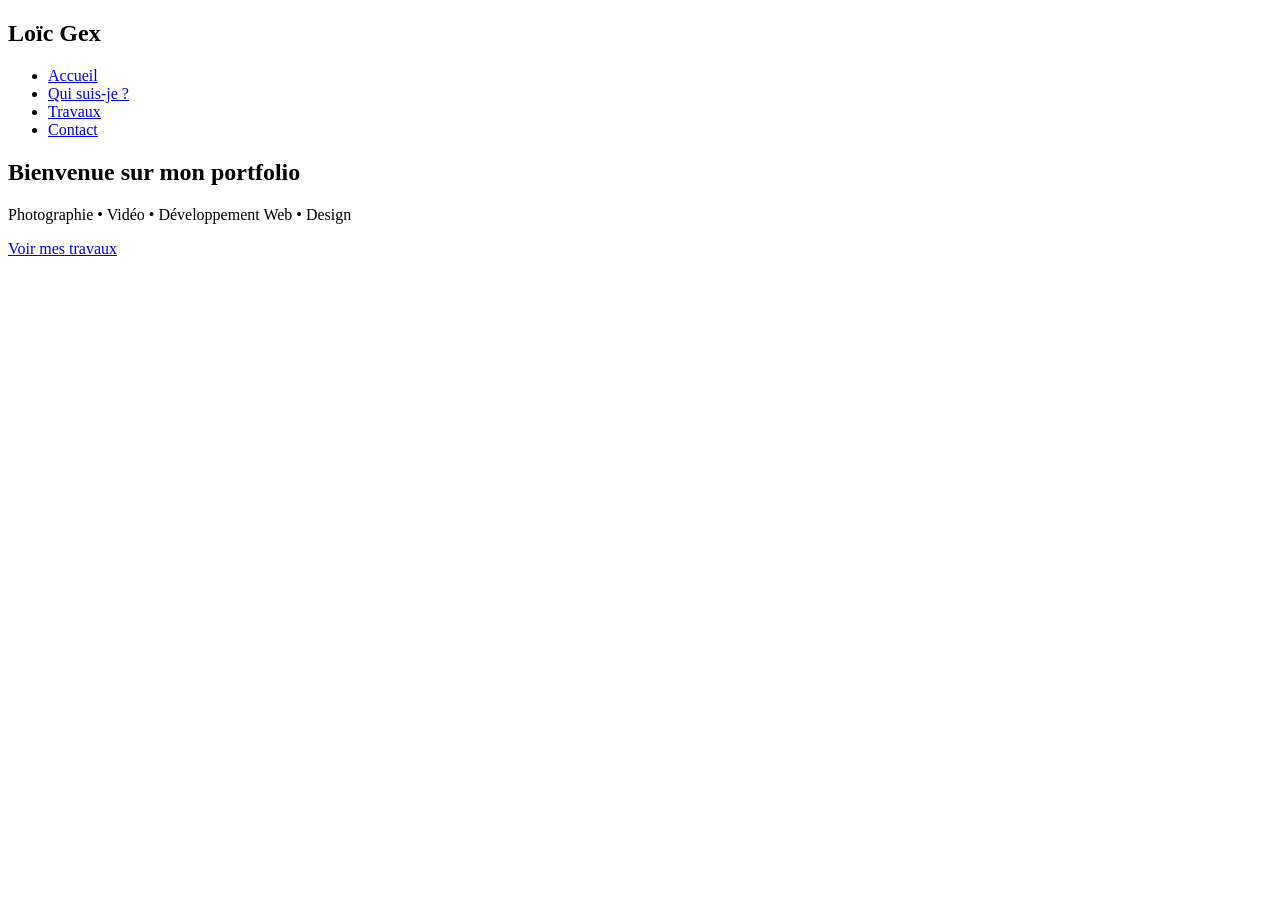
==== index.html @ f657fcfa "Create index.html" ====
<!DOCTYPE html>
<html lang="fr">
<head>
  <meta charset="UTF-8">
  <title>Loïc Gex | Portfolio</title>
  <link rel="stylesheet" href="style.css">
</head>
<body>

<header>
  <nav>
    <h2>Loïc Gex</h2>
    <ul>
      <li><a href="index.html">Accueil</a></li>
      <li><a href="qui-suis-je.html">Qui suis-je ?</a></li>
      <li><a href="travaux.html">Travaux</a></li>
      <li><a href="contact.html">Contact</a></li>
    </ul>
  </nav>
</header>

<section class="hero">
  <h1>Bienvenue sur mon portfolio</h1>
  <p>Photographie • Vidéo • Développement Web • Design</p>
  <a href="travaux.html" class="btn">Voir mes travaux</a>
</section>

</body>
</html>
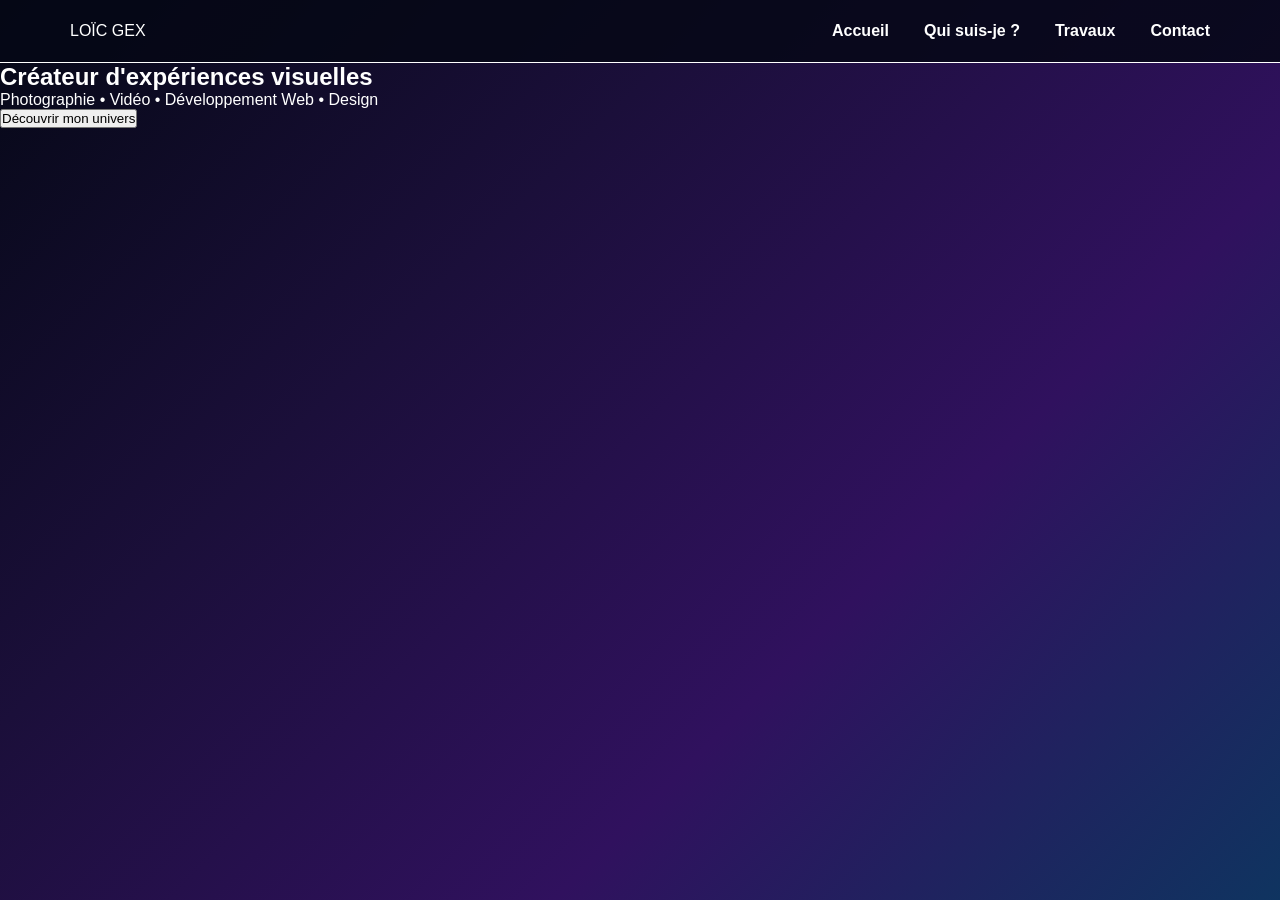
==== commit 1095d0df: "Update index.html" ====
--- a/index.html
+++ b/index.html
@@ -1,28 +1,38 @@
 <!DOCTYPE html>
 <html lang="fr">
 <head>
-  <meta charset="UTF-8">
-  <title>Loïc Gex | Portfolio</title>
-  <link rel="stylesheet" href="style.css">
+    <meta charset="UTF-8">
+    <meta name="viewport" content="width=device-width, initial-scale=1.0">
+    <title>Loïc Gex Portfolio</title>
+    <link rel="stylesheet" href="style.css">
 </head>
 <body>
 
-<header>
-  <nav>
-    <h2>Loïc Gex</h2>
-    <ul>
-      <li><a href="index.html">Accueil</a></li>
-      <li><a href="qui-suis-je.html">Qui suis-je ?</a></li>
-      <li><a href="travaux.html">Travaux</a></li>
-      <li><a href="contact.html">Contact</a></li>
-    </ul>
-  </nav>
+<header class="navbar">
+    <div class="logo">
+        LOÏC GEX
+    </div>
+
+    <nav>
+        <a href="#">Accueil</a>
+        <a href="#">Qui suis-je ?</a>
+        <a href="#">Travaux</a>
+        <a href="#">Contact</a>
+    </nav>
 </header>
 
 <section class="hero">
-  <h1>Bienvenue sur mon portfolio</h1>
-  <p>Photographie • Vidéo • Développement Web • Design</p>
-  <a href="travaux.html" class="btn">Voir mes travaux</a>
+
+    <div class="hero-content">
+        <h1>Créateur d'expériences visuelles</h1>
+
+        <p>
+            Photographie • Vidéo • Développement Web • Design
+        </p>
+
+        <button>Découvrir mon univers</button>
+    </div>
+
 </section>
 
 </body>
--- a/style.css
+++ b/style.css
@@ -0,0 +1,110 @@
+* {
+  margin: 0;
+  padding: 0;
+  box-sizing: border-box;
+}
+
+body {
+  color: white;
+  font-family: Arial, sans-serif;
+  min-height: 100vh;
+  background: linear-gradient(135deg, #050816, #1b0f3a, #30115e, #0f3460);
+}
+
+/* BARRE DE NAVIGATION */
+.navbar {
+  width: 100%;
+  padding: 22px 70px;
+  display: flex;
+  justify-content: space-between;
+  align-items: center;
+  background: rgba(5, 8, 22, 0.85);
+  border-bottom: 1px solid white;
+}
+
+.navbar h2 {
+  color: white;
+  letter-spacing: 2px;
+}
+
+.navbar nav {
+  display: flex;
+  gap: 35px;
+}
+
+.navbar a {
+  color: white;
+  text-decoration: none;
+  font-weight: bold;
+}
+
+.navbar a:hover {
+  color: #9d4edd;
+}
+
+/* BANNIÈRE */
+.banner {
+  height: 320px;
+  margin: 40px auto;
+  width: 90%;
+  border: 1px solid white;
+  border-radius: 25px;
+  display: flex;
+  justify-content: center;
+  align-items: center;
+
+  /* Ici tu pourras mettre ton image de bannière */
+  background: linear-gradient(rgba(5,8,22,0.4), rgba(5,8,22,0.7)),
+              url("img/banniere.jpg");
+  background-size: cover;
+  background-position: center;
+}
+
+.banner-content {
+  text-align: center;
+}
+
+.banner h1 {
+  font-size: 60px;
+  margin-bottom: 15px;
+}
+
+.banner p {
+  font-size: 22px;
+}
+
+/* CARTES */
+.domaines {
+  width: 90%;
+  margin: 50px auto;
+  display: grid;
+  grid-template-columns: repeat(auto-fit, minmax(220px, 1fr));
+  gap: 30px;
+}
+
+.carte {
+  border: 1px solid white;
+  border-radius: 22px;
+  padding: 18px;
+  text-align: center;
+  background: rgba(255, 255, 255, 0.05);
+}
+
+.image-zone {
+  height: 180px;
+  border: 1px solid white;
+  border-radius: 18px;
+  margin-bottom: 18px;
+  display: flex;
+  justify-content: center;
+  align-items: center;
+  color: #ddd;
+
+  /* Exemple pour mettre une image plus tard */
+  background-size: cover;
+  background-position: center;
+}
+
+.carte h3 {
+  font-size: 22px;
+}
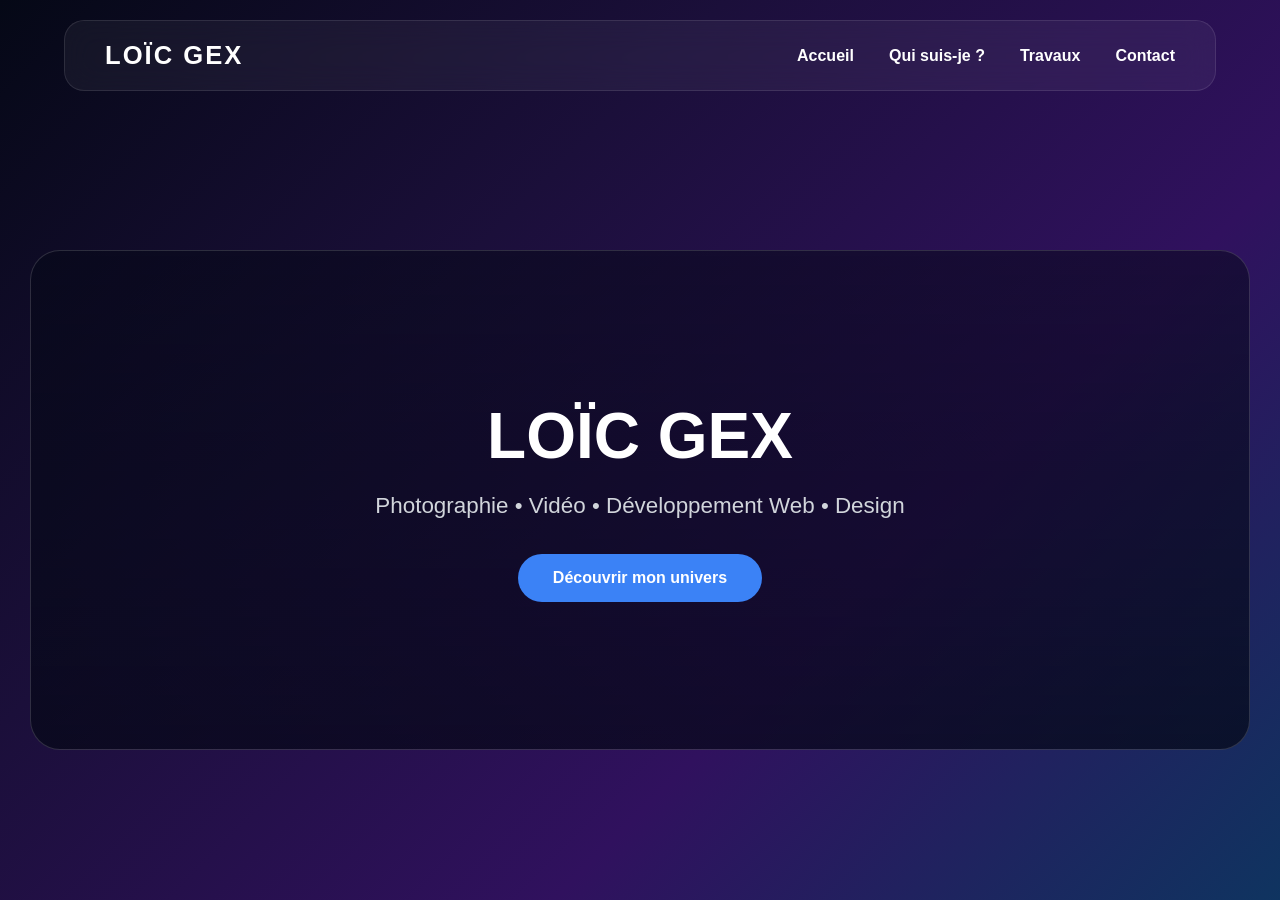
==== commit 851d973e: "Update index.html" ====
--- a/index.html
+++ b/index.html
@@ -24,7 +24,7 @@
 <section class="hero">
 
     <div class="hero-content">
-        <h1>Créateur d'expériences visuelles</h1>
+        <h1>LOÏC GEX</h1>
 
         <p>
             Photographie • Vidéo • Développement Web • Design
--- a/style.css
+++ b/style.css
@@ -1,110 +1,182 @@
+/* ========================= */
+/* RESET */
+/* ========================= */
+
 * {
-  margin: 0;
-  padding: 0;
-  box-sizing: border-box;
+    margin: 0;
+    padding: 0;
+    box-sizing: border-box;
 }
 
 body {
-  color: white;
-  font-family: Arial, sans-serif;
-  min-height: 100vh;
-  background: linear-gradient(135deg, #050816, #1b0f3a, #30115e, #0f3460);
+    font-family: Arial, sans-serif;
+    color: white;
+    min-height: 100vh;
+
+    background: linear-gradient(
+        135deg,
+        #050816,
+        #1b0f3a,
+        #30115e,
+        #0f3460
+    );
 }
 
-/* BARRE DE NAVIGATION */
+/* ========================= */
+/* NAVBAR */
+/* ========================= */
+
 .navbar {
-  width: 100%;
-  padding: 22px 70px;
-  display: flex;
-  justify-content: space-between;
-  align-items: center;
-  background: rgba(5, 8, 22, 0.85);
-  border-bottom: 1px solid white;
+    position: fixed;
+
+    top: 20px;
+    left: 50%;
+
+    transform: translateX(-50%);
+
+    width: 90%;
+    max-width: 1400px;
+
+    padding: 20px 40px;
+
+    display: flex;
+    justify-content: space-between;
+    align-items: center;
+
+    border-radius: 20px;
+
+    background: rgba(255, 255, 255, 0.05);
+
+    backdrop-filter: blur(15px);
+
+    border: 1px solid rgba(255, 255, 255, 0.1);
+
+    z-index: 1000;
 }
 
-.navbar h2 {
-  color: white;
-  letter-spacing: 2px;
+.logo {
+    font-size: 1.6rem;
+    font-weight: bold;
+    letter-spacing: 2px;
 }
 
 .navbar nav {
-  display: flex;
-  gap: 35px;
+    display: flex;
+    gap: 35px;
 }
 
 .navbar a {
-  color: white;
-  text-decoration: none;
-  font-weight: bold;
+    color: white;
+    text-decoration: none;
+    font-weight: 600;
+    transition: 0.3s;
 }
 
 .navbar a:hover {
-  color: #9d4edd;
+    color: #60a5fa;
 }
 
-/* BANNIÈRE */
-.banner {
-  height: 320px;
-  margin: 40px auto;
-  width: 90%;
-  border: 1px solid white;
-  border-radius: 25px;
-  display: flex;
-  justify-content: center;
-  align-items: center;
+/* ========================= */
+/* HERO / BANNIERE */
+/* ========================= */
 
-  /* Ici tu pourras mettre ton image de bannière */
-  background: linear-gradient(rgba(5,8,22,0.4), rgba(5,8,22,0.7)),
-              url("img/banniere.jpg");
-  background-size: cover;
-  background-position: center;
+.hero {
+    min-height: 100vh;
+
+    display: flex;
+    justify-content: center;
+    align-items: center;
+
+    padding: 150px 30px 50px;
 }
 
-.banner-content {
-  text-align: center;
+.hero-content {
+
+    width: 100%;
+    max-width: 1400px;
+
+    min-height: 500px;
+
+    display: flex;
+    flex-direction: column;
+    justify-content: center;
+    align-items: center;
+
+    text-align: center;
+
+    border-radius: 30px;
+
+    background:
+        linear-gradient(
+            rgba(5, 8, 22, 0.5),
+            rgba(5, 8, 22, 0.7)
+        ),
+        url("img/banniere.jpg");
+
+    background-size: cover;
+    background-position: center;
+
+    border: 1px solid rgba(255,255,255,0.15);
 }
 
-.banner h1 {
-  font-size: 60px;
-  margin-bottom: 15px;
+.hero h1 {
+    font-size: 4rem;
+    margin-bottom: 20px;
 }
 
-.banner p {
-  font-size: 22px;
+.hero p {
+    font-size: 1.4rem;
+    color: #d1d5db;
+    margin-bottom: 35px;
 }
 
-/* CARTES */
-.domaines {
-  width: 90%;
-  margin: 50px auto;
-  display: grid;
-  grid-template-columns: repeat(auto-fit, minmax(220px, 1fr));
-  gap: 30px;
+.hero button {
+
+    padding: 15px 35px;
+
+    border: none;
+    border-radius: 50px;
+
+    background: #3b82f6;
+
+    color: white;
+
+    font-size: 1rem;
+    font-weight: bold;
+
+    cursor: pointer;
+
+    transition: 0.3s;
 }
 
-.carte {
-  border: 1px solid white;
-  border-radius: 22px;
-  padding: 18px;
-  text-align: center;
-  background: rgba(255, 255, 255, 0.05);
+.hero button:hover {
+
+    background: #2563eb;
+
+    transform: translateY(-3px);
 }
 
-.image-zone {
-  height: 180px;
-  border: 1px solid white;
-  border-radius: 18px;
-  margin-bottom: 18px;
-  display: flex;
-  justify-content: center;
-  align-items: center;
-  color: #ddd;
+/* ========================= */
+/* RESPONSIVE */
+/* ========================= */
 
-  /* Exemple pour mettre une image plus tard */
-  background-size: cover;
-  background-position: center;
+@media (max-width: 900px) {
+
+    .navbar {
+        flex-direction: column;
+        gap: 20px;
+    }
+
+    .navbar nav {
+        flex-wrap: wrap;
+        justify-content: center;
+    }
+
+    .hero h1 {
+        font-size: 2.5rem;
+    }
+
+    .hero p {
+        font-size: 1rem;
+    }
 }
-
-.carte h3 {
-  font-size: 22px;
-}
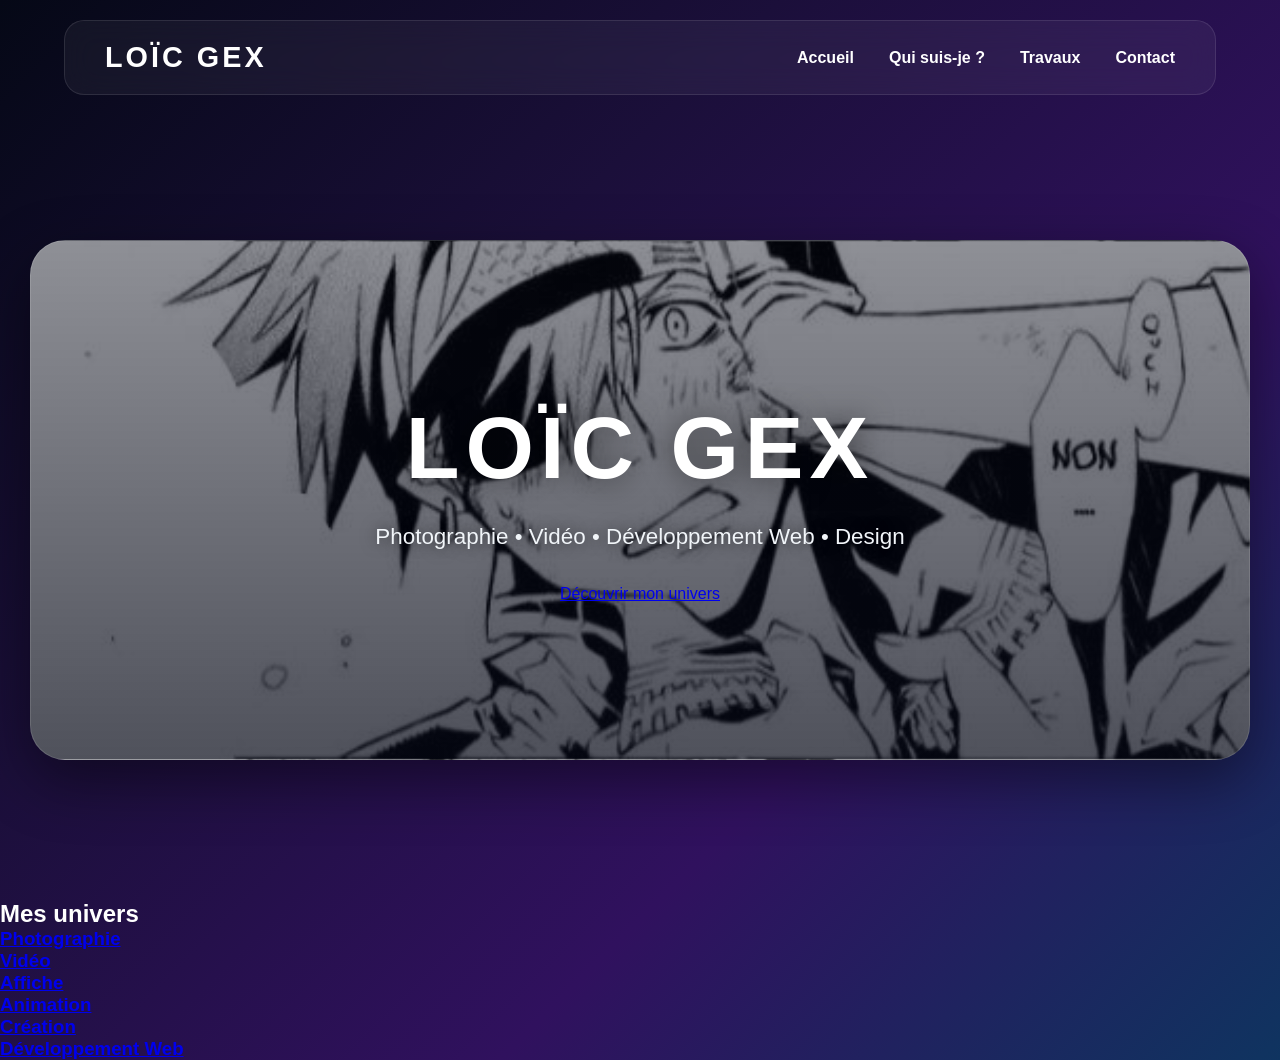
==== commit 24423d52: "Update index.html" ====
--- a/index.html
+++ b/index.html
@@ -9,30 +9,55 @@
 <body>
 
 <header class="navbar">
-    <div class="logo">
-        LOÏC GEX
-    </div>
+    <div class="logo">LOÏC GEX</div>
 
     <nav>
-        <a href="#">Accueil</a>
-        <a href="#">Qui suis-je ?</a>
-        <a href="#">Travaux</a>
-        <a href="#">Contact</a>
+        <a href="index.html">Accueil</a>
+        <a href="qui-suis-je.html">Qui suis-je ?</a>
+        <a href="#domaines">Travaux</a>
+        <a href="contact.html">Contact</a>
     </nav>
 </header>
 
 <section class="hero">
-
     <div class="hero-content">
         <h1>LOÏC GEX</h1>
+        <p>Photographie • Vidéo • Développement Web • Design</p>
 
-        <p>
-            Photographie • Vidéo • Développement Web • Design
-        </p>
+        <a href="#domaines" class="hero-btn">Découvrir mon univers</a>
+    </div>
+</section>
 
-        <button>Découvrir mon univers</button>
+<section id="domaines" class="domaines-section">
+    <h2>Mes univers</h2>
+
+    <div class="domaines-grid">
+
+        <a href="photographie.html" class="domaine-card photo">
+            <h3>Photographie</h3>
+        </a>
+
+        <a href="video.html" class="domaine-card video">
+            <h3>Vidéo</h3>
+        </a>
+
+        <a href="affiche.html" class="domaine-card affiche">
+            <h3>Affiche</h3>
+        </a>
+
+        <a href="animation.html" class="domaine-card animation">
+            <h3>Animation</h3>
+        </a>
+
+        <a href="creation.html" class="domaine-card creation">
+            <h3>Création</h3>
+        </a>
+
+        <a href="web.html" class="domaine-card web">
+            <h3>Développement Web</h3>
+        </a>
+
     </div>
-
 </section>
 
 </body>
--- a/style.css
+++ b/style.css
@@ -28,10 +28,8 @@
 
 .navbar {
     position: fixed;
-
     top: 20px;
     left: 50%;
-
     transform: translateX(-50%);
 
     width: 90%;
@@ -45,138 +43,176 @@
 
     border-radius: 20px;
 
-    background: rgba(255, 255, 255, 0.05);
+    background: rgba(255,255,255,.05);
 
     backdrop-filter: blur(15px);
 
-    border: 1px solid rgba(255, 255, 255, 0.1);
+    border: 1px solid rgba(255,255,255,.10);
 
     z-index: 1000;
 }
 
-.logo {
-    font-size: 1.6rem;
-    font-weight: bold;
-    letter-spacing: 2px;
-}
-
-.navbar nav {
-    display: flex;
-    gap: 35px;
-}
-
-.navbar a {
-    color: white;
-    text-decoration: none;
-    font-weight: 600;
-    transition: 0.3s;
-}
-
-.navbar a:hover {
-    color: #60a5fa;
-}
-
-/* ========================= */
-/* HERO / BANNIERE */
-/* ========================= */
-
-.hero {
-    min-height: 100vh;
-
-    display: flex;
-    justify-content: center;
-    align-items: center;
-
-    padding: 150px 30px 50px;
-}
-
-.hero-content {
-
-    width: 100%;
-    max-width: 1400px;
-
-    min-height: 500px;
-
-    display: flex;
-    flex-direction: column;
-    justify-content: center;
-    align-items: center;
-
-    text-align: center;
-
-    border-radius: 30px;
+.logo{
+    font-size:1.8rem;
+    font-weight:700;
+    letter-spacing:3px;
+}
+
+.navbar nav{
+    display:flex;
+    gap:35px;
+}
+
+.navbar a{
+    color:white;
+    text-decoration:none;
+    font-weight:600;
+    transition:.3s;
+}
+
+.navbar a:hover{
+    color:#60a5fa;
+}
+
+/* ========================= */
+/* HERO */
+/* ========================= */
+
+.hero{
+
+    min-height:100vh;
+
+    display:flex;
+    justify-content:center;
+    align-items:center;
+
+    padding:150px 30px 50px;
+}
+
+/* ====== BANNIÈRE ====== */
+
+.hero-content{
+
+    width:100%;
+    max-width:1500px;
+
+    height:520px;
+
+    display:flex;
+    flex-direction:column;
+    justify-content:center;
+    align-items:center;
+
+    text-align:center;
+
+    position:relative;
+
+    overflow:hidden;
+
+    border-radius:35px;
 
     background:
         linear-gradient(
-            rgba(5, 8, 22, 0.5),
-            rgba(5, 8, 22, 0.7)
+            rgba(5,8,22,.45),
+            rgba(5,8,22,.70)
         ),
-        url("img/banniere.jpg");
-
-    background-size: cover;
-    background-position: center;
-
-    border: 1px solid rgba(255,255,255,0.15);
-}
-
-.hero h1 {
-    font-size: 4rem;
-    margin-bottom: 20px;
-}
-
-.hero p {
-    font-size: 1.4rem;
-    color: #d1d5db;
-    margin-bottom: 35px;
-}
-
-.hero button {
-
-    padding: 15px 35px;
-
-    border: none;
-    border-radius: 50px;
-
-    background: #3b82f6;
-
-    color: white;
-
-    font-size: 1rem;
-    font-weight: bold;
-
-    cursor: pointer;
-
-    transition: 0.3s;
-}
-
-.hero button:hover {
-
-    background: #2563eb;
-
-    transform: translateY(-3px);
+       url("téléchargé.jpg");
+
+    background-size:cover;
+    background-position:center;
+
+    border:1px solid rgba(255,255,255,.12);
+
+    box-shadow:
+        0 20px 60px rgba(0,0,0,.45);
+}
+
+.hero h1{
+
+    font-size:5.5rem;
+
+    font-weight:800;
+
+    letter-spacing:6px;
+
+    margin-bottom:25px;
+
+    text-shadow:0 0 30px rgba(0,0,0,.55);
+}
+
+.hero p{
+
+    font-size:1.4rem;
+
+    color:#f1f5f9;
+
+    margin-bottom:35px;
+
+    text-shadow:0 0 15px rgba(0,0,0,.55);
+}
+
+.hero button{
+
+    padding:16px 38px;
+
+    border:none;
+
+    border-radius:50px;
+
+    background:#3b82f6;
+
+    color:white;
+
+    font-size:1rem;
+
+    font-weight:bold;
+
+    cursor:pointer;
+
+    transition:.3s;
+}
+
+.hero button:hover{
+
+    background:#2563eb;
+
+    transform:translateY(-4px);
 }
 
 /* ========================= */
 /* RESPONSIVE */
 /* ========================= */
 
-@media (max-width: 900px) {
-
-    .navbar {
-        flex-direction: column;
-        gap: 20px;
-    }
-
-    .navbar nav {
-        flex-wrap: wrap;
-        justify-content: center;
-    }
-
-    .hero h1 {
-        font-size: 2.5rem;
-    }
-
-    .hero p {
-        font-size: 1rem;
-    }
-}
+@media(max-width:900px){
+
+    .navbar{
+
+        flex-direction:column;
+
+        gap:20px;
+    }
+
+    .navbar nav{
+
+        flex-wrap:wrap;
+
+        justify-content:center;
+    }
+
+    .hero-content{
+
+        height:420px;
+    }
+
+    .hero h1{
+
+        font-size:3rem;
+
+        letter-spacing:3px;
+    }
+
+    .hero p{
+
+        font-size:1rem;
+    }
+}
